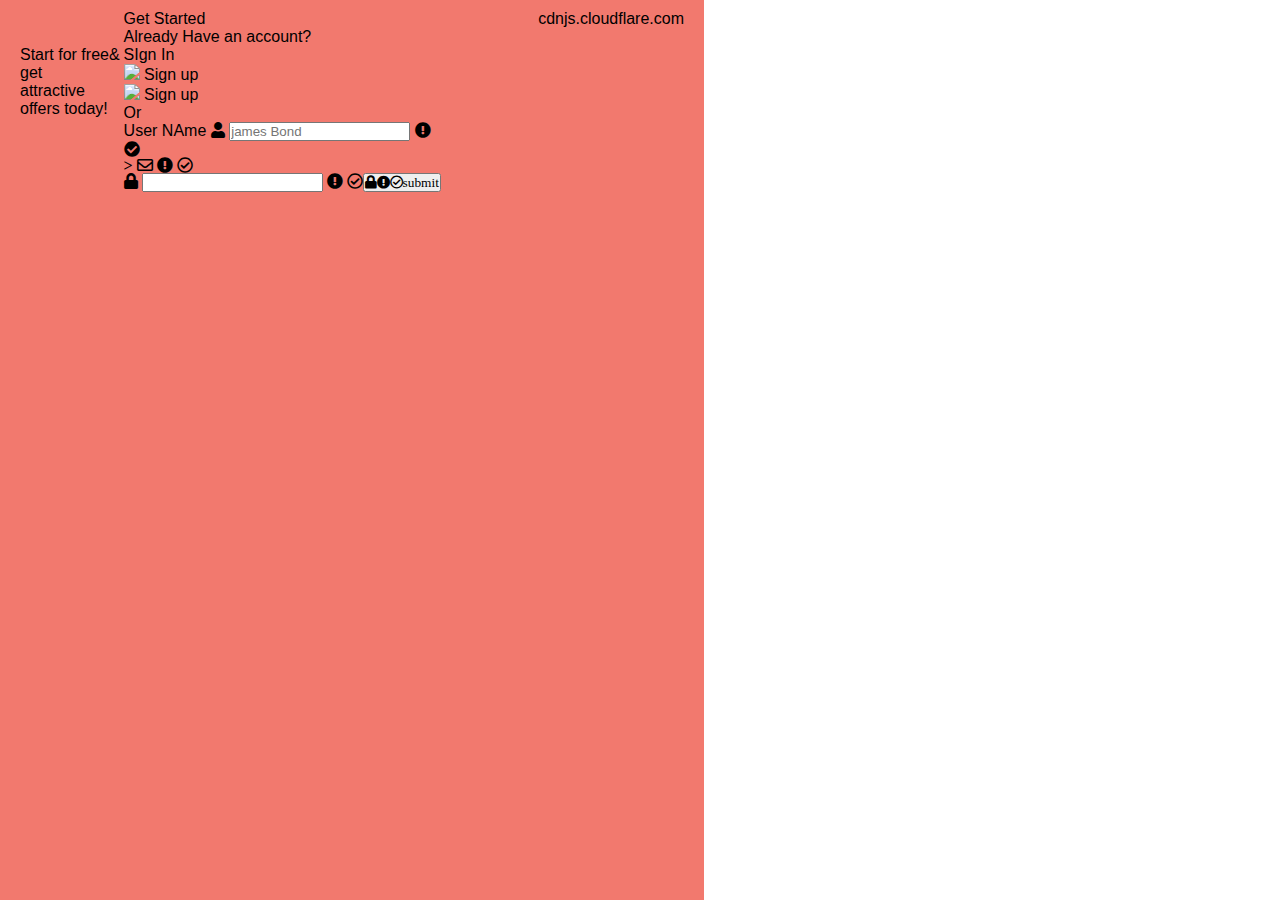
==== session9/index.html @ 865480c4 "index" ====
<!DOCTYPE html>
<html lang="en">
<head>
    <meta charset="UTF-8"/>
    <meta http-equiv="X-UA-Compatible" content="IE=edge"/>
    <meta name="viewport" content="width=device-width, initial-scale=1.0" />
    <link rel ="stylesheet" href="style.css"/>
    <link rel="stylesheet" href="https://cdnjs.cloudflare.com/ajax/libs/font-awesome/5.15.4/css/all.min.css"
    integrity="sha5121ycn6IcaQQ40/MKBW2W4Rhis/DbILU74C1vSrLJxCq57o941Ym01SwNsOMqvEBFlcgUa6xLiPY/NS5R+E6ztJQ=="
    crossorigin="anonymous" referrerpolicy="no-referrer"/>
    <title>Form validation</title>
</head>
<body>
    <div class="container">
        <div class="content">
            <div class="logo">
                <img src="imagas/logo.svg" alt=""/></div>
                <div class="images">
                    <img src=""
                </div>
                <div class="text"> Start for free& get <br/>attractive offers today!
                </div>
            </div>
        </div>
    <form action ="#" id="form" method="post">
       <div class="social">
        <div class="title">Get Started</div>
        <div class="question">
            Already Have an account?<br/>
            <span>SIgn In</span>
            <div class="btn">
                <div class="btn-1">
                    <img src="https://img.icons8.com/color/48/000000/google-logo.png"/>
                    Sign up
                    <div class="btn-2">
                        <img src="https://img.icons8.co/ios-filled/30/ffffff/facebook-new.png"/>
                        Sign up
                    </div>
                </div>
            </div>
            <div class="or">Or</div>
            <!--Username input-->
            <div>
                <label for="uesrname">User NAme</label>
                <i class="fas fa-user"></i>
                <input type="text" name="username" id="username"placeholder="james Bond">
                <i class="fas fa-exclamation-circle failure-icon"></i>
                <i class="fas fa-check-circle success-icon">
                    <div class="error">
                    </div>
                    <!--Email input-->
                    <div>
                        <label for="email"></label></div>>
                        <i class="far fa-envelope"></i>
                        <imput type="text" name="email" id="email"placeholder="abc@gamil.com">
                            <i class="fas fa-exclamation-circle failure-icon"></i>
                            <i class="far fa-check-circle success-icon">
                                <div class="error"></div>                            </i>
                        <!--Password input-->  
                        <div>
                            <lable for="password">
                                <i class="fas fa-lock">
                                    <input type="password" name="password" id="'password">
                                    <i class="fas fa-exclamation-circle failure-icon">
                                        <i class="far fa-check-circle success-icon">
                                            <div class="error">

                                            </div>
                                            <button id="btn" type="submit" >submit
                                                <sript src="main.js"></sript>
                                        </i>
                                    </i>
                                </i>
                            </lable>
                        </div>
                        </imput>
                </i>
            </div>
        </div>
       </div>
    </form>
</body>
</html>
cdnjs.cloudflare.com
---- session9/style.css ----
*{
    margin: 0;
    padding: 0;
    box-sizing: border-box;
}
body{
    font-family: sans-serif;
}
.container{
    display: flex;
    flex-direction: row;
}
.container{
    display: flex;
    flex-direction: row;
    background-color: #f2796e;
    width: 55%;
    min-height: 100vh;
    padding: 10px 20px;
    justify-content: space-around;

}
.images{
    background-image:  url ("./images/
    background-position: center;
    background-
}
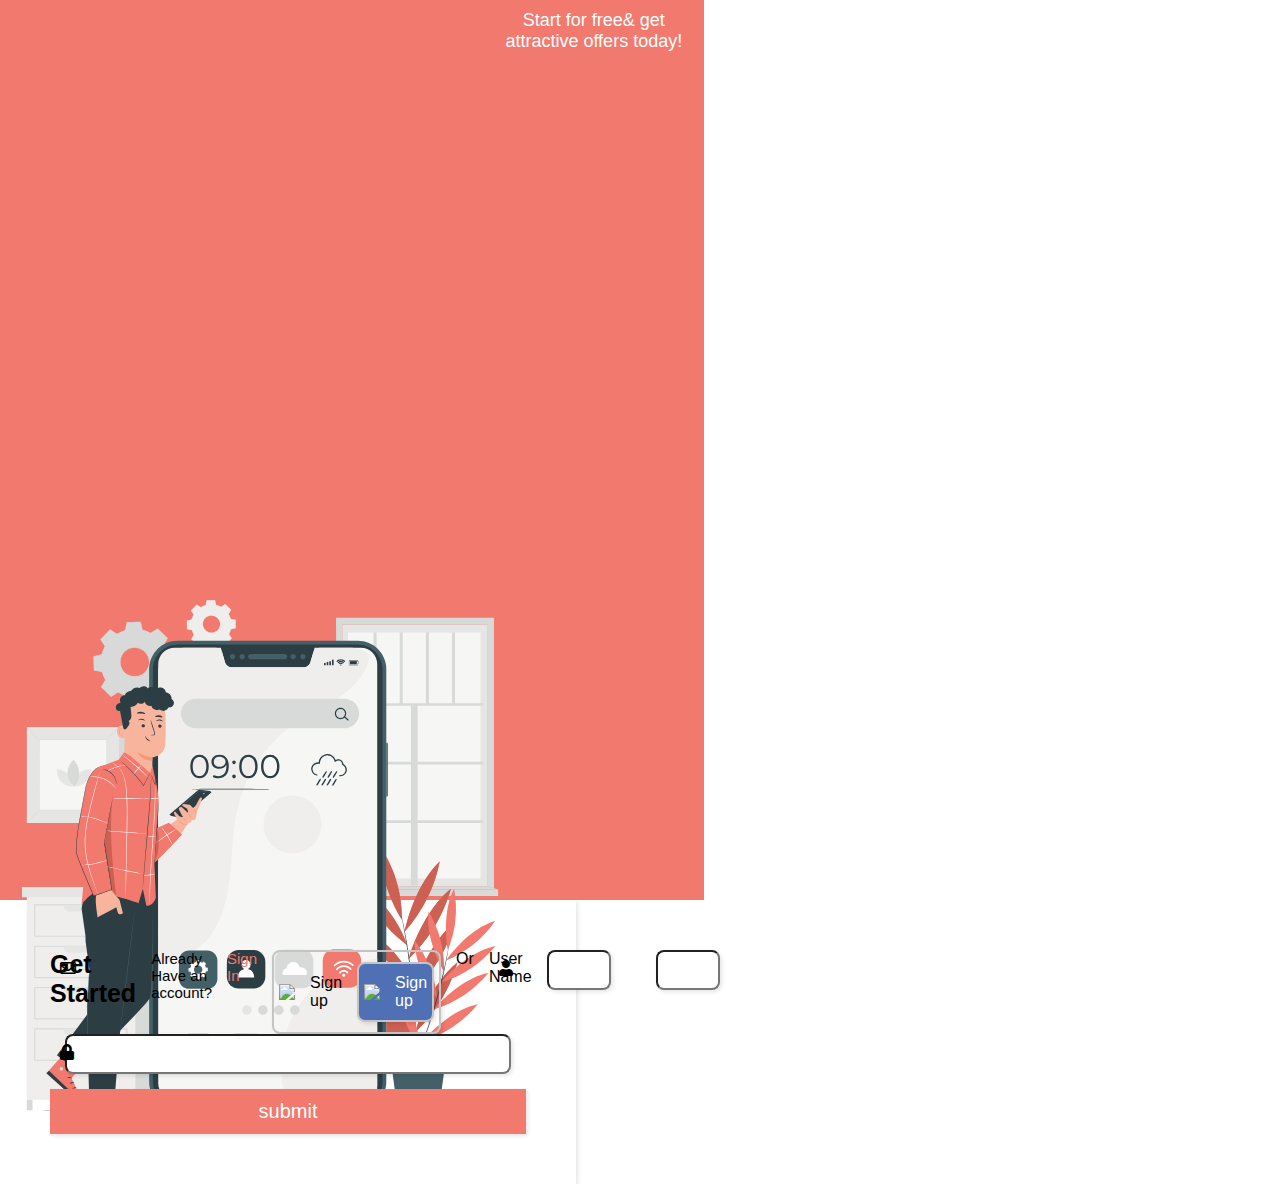
==== commit 8b7c43a9: "." ====
--- a/session9/index.html
+++ b/session9/index.html
@@ -16,19 +16,20 @@
         <div class="content">
             <div class="logo">
                 <img src="imagas/logo.svg" alt=""/></div>
-                <div class="images">
-                    <img src=""
+                <div class="images"></div>
+                    <img src="images/illustration.svg">
                 </div>
                 <div class="text"> Start for free& get <br/>attractive offers today!
                 </div>
             </div>
-        </div>
     <form action ="#" id="form" method="post">
+        <div>
        <div class="social">
         <div class="title">Get Started</div>
         <div class="question">
             Already Have an account?<br/>
-            <span>SIgn In</span>
+            <span>Sign In</span>
+        </div>
             <div class="btn">
                 <div class="btn-1">
                     <img src="https://img.icons8.com/color/48/000000/google-logo.png"/>
@@ -40,46 +41,36 @@
                 </div>
             </div>
             <div class="or">Or</div>
+            </div>
             <!--Username input-->
             <div>
-                <label for="uesrname">User NAme</label>
+                <label for="uesrname">User Name</label>
                 <i class="fas fa-user"></i>
-                <input type="text" name="username" id="username"placeholder="james Bond">
+                <input type="text" name="username" id="username" placeholder="James Bond">
                 <i class="fas fa-exclamation-circle failure-icon"></i>
-                <i class="fas fa-check-circle success-icon">
-                    <div class="error">
-                    </div>
+                <i class="fas fa-check-circle success-icon"></i>
+                    <div class="error"></div>
+            </div>
                     <!--Email input-->
                     <div>
-                        <label for="email"></label></div>>
+                        <label for="email"></label></div>
                         <i class="far fa-envelope"></i>
-                        <imput type="text" name="email" id="email"placeholder="abc@gamil.com">
-                            <i class="fas fa-exclamation-circle failure-icon"></i>
-                            <i class="far fa-check-circle success-icon">
-                                <div class="error"></div>                            </i>
+                        <input type="email" name="email" id="email" placeholder="abc@gnail.com">
+                        <i class="fas fa-exclamation-circle failure-icon"></i>
+                            <i class="far fa-check-circle success-icon"></i>
+                                <div class="error"></div>
+        </div>                        
                         <!--Password input-->  
                         <div>
-                            <lable for="password">
-                                <i class="fas fa-lock">
-                                    <input type="password" name="password" id="'password">
-                                    <i class="fas fa-exclamation-circle failure-icon">
-                                        <i class="far fa-check-circle success-icon">
-                                            <div class="error">
-
-                                            </div>
-                                            <button id="btn" type="submit" >submit
-                                                <sript src="main.js"></sript>
-                                        </i>
-                                    </i>
-                                </i>
-                            </lable>
-                        </div>
-                        </imput>
-                </i>
-            </div>
-        </div>
-       </div>
+                            <lable for="password"></lable>
+                                <i class="fas fa-lock"></i>
+                                    <input type="password" name="password" id="password">
+                                    <i class="fas fa-exclamation-circle failure-icon"></i>
+                                        <i class="far fa-check-circle success-icon"></i>
+                                            <div class="error"></div>
+                        </div> 
+                                            <button id="btn" type="submit" >submit</button>
     </form>
 </body>
+                                                <sript src="main.js"></sript>
 </html>
-cdnjs.cloudflare.com
--- a/session9/style.css
+++ b/session9/style.css
@@ -1,3 +1,4 @@
+
 *{
     margin: 0;
     padding: 0;
@@ -10,6 +11,9 @@
     display: flex;
     flex-direction: row;
 }
+/**
+*! style of contents
+**/
 .container{
     display: flex;
     flex-direction: row;
@@ -21,8 +25,154 @@
 
 }
 .images{
-    background-image:  url ("./images/
+    background-image:  url ("./images/illustration.svg");
+    height: 65%;
+    background-repeat: no-repeat;
+    background-size: contain;
     background-position: center;
-    background-
+}
+.text{
+    text-align: center;
+    color: white;
+    font-size: 18px;
+}
+/**
+*! style of form
+**/
+form {
+    display: flex;
+    flex-direction: column;
+    justify-content: center;
+    width : 45%;
+    box-shadow: 2px 2px 4px rgba(0, 0, 0, 0.1);
+    padding: 50px;
+}
+.title{
+    font-size: 25px;
+    font-weight: bold;
+    margin-bottom: 20px;
+}
+form div input{
+    width: 100%;
+    height: 40px;
+    border-radius: 8px;
+    outline:  none;
+    padding: 0 30px;
+    box-shadow: 2px 2px 4px rgba(0, 0, 0, 0.1);
+}
+label{
+    display: block;
+    margin-bottom: 5px;
+}
+form div{
+    display:  flex;
+    flex-direction: row;
+    justify-content: space-between;
+    gap: 15px;
+}
+input:focus {
+    border: 2px solid #f2796e;
+} 
+/**
+*! style of social
+**/
+.btn {
+    display: flex;
+    flex-direction: row;
+    justify-content: space-between;
+    gap: 15px;
+}
+.btn-1,
+.btn-2 {
+    padding: 10px 5px;
+    width: 100%;
+    gap: 15px;
+    justify-content: center;
+    align-items: center;
+    border: 2px solid #c4c4c4;
+    border-radius: 8px;
+    box-shadow: 2px 2px 4px rgba(0, 0, 0, 0.1);
+    cursor: pointer;
+}
+.btn-2{
+ background-color: #4f70b5;
+ color: white;
+}
+.or{
+    text-align: center;
+}
+
+.question {
+    font-size:  15px;
+}
+span{
+    color: #f2796e;
+    cursor: pointer;
+}
+/**
+*! style of form icons
+**/
+form div i {
+    position:  absolute;
+    padding: 10px;
+}
+.success-icon,
+.failure-icon{
+    right: 0;
+    opacity: 0;
+}
+.failure-icon,
+.error{
+    color: red;
+}
+.success-icon{
+    color: green;
+}
+.error{
+    font-size: 14.15px;
+    margin-top: 5px;
+}
+/**
+*! style of button
+**/
+button {
+    margin-top: 15px;
+    width: 100%;
+    height: 45px;
+    background-color: #f2796e;
+    border: #f2796e;
+    color: #fff;
+    font-size: 20px;
+    cursor: pointer;
+    box-shadow: 2px 2px 4px rgba(0, 0, 0, 0.1);
+    transition:  all 0.1s ease;
+}
+button:hover{
+    opacity: 0.8;
+}
+/**
+*! style of Medias
+**/
+@media (max-width:900px){
+    .container {
+        flex-direction: column;
+    }
+    
+    form,
+    .content{
+        width: 100%;
+    }
+
+    .btn{
+        flex-direction: column;
+    }
+    .images{
+        height: 70vh;
+    }
+}
+@media (max-width: 425px){
+    form{
+        padding:20px;
+    }
 }
    